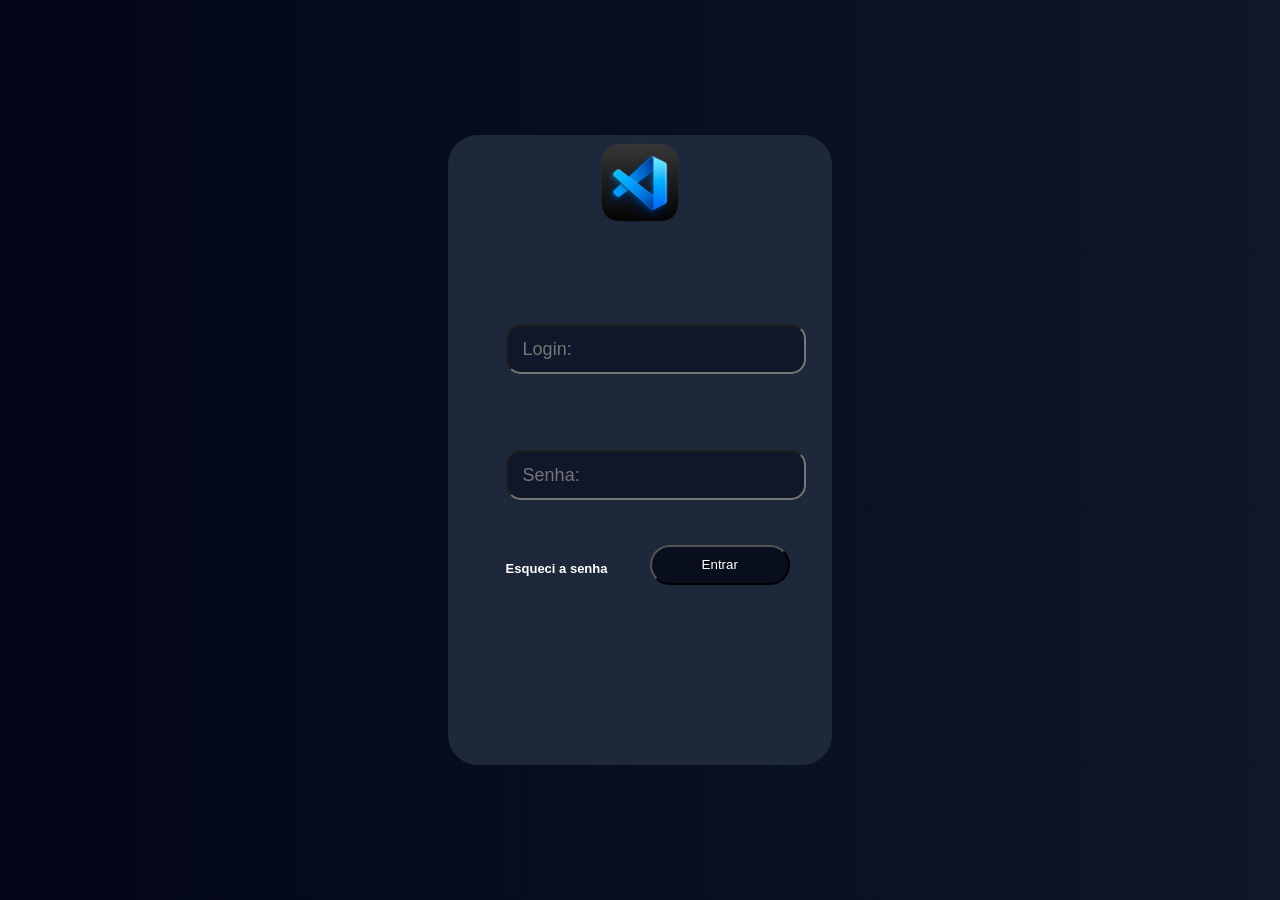
==== login.html @ 2ff33a6e "mudancas" ====
<!DOCTYPE html>
<html>
    <head>
        <title>Login</title>
        <link rel="stylesheet" href="css/estiloGeral.css">
        <meta name="viewport" content="width=device-width, initial-scale = 1.0">
    </head>
    <body>
        <div class="contaier" id="entrarConta">
            <img id="logoLogin"  src="images/nLCcjv7mc0QB5ac_k-SyA5cJJQGXaYALQtGzmLx5ca_qP60s6m-sSAPxBiM9UW1c4PIwEUBtKnqf_dM9PlsSuWfUgTZYXqUnwBrZlGrsfjsPqu0K5GMIEZoCGQ2OUgtpHbR92khCPfIJ6pWam3n4ImF6oS5TelGyiDDm4jwzt4w-removebg-preview.png">
            
            <input type="text" id="loginConta" placeholder="   Login:">
            
            <input type="password" id="senhaConta" placeholder="   Senha:">
            
            <button id="entrar">Entrar</button>

            <h1 id="esqueciSenha">Esqueci a senha</h1>

        </div>
    </body>
</html>
---- css/estiloGeral.css ----
* {
    margin: 0;
    padding: 0;
    box-sizing: border-box;
    font-family: Arial;
}

body {
background:linear-gradient(to right, #020617, #0f172a);

    min-height:100vh;
    scroll-behavior: smooth;
}

header {
    width:90%;
    margin:20px auto;
    background:#0b1120;
    display:flex;
    justify-content:space-between;
    align-items:center;
    padding:20px 40px;
    border-radius:20px;
    border:1px solid rgba(255,255,255,0.1);
    box-shadow:0 0 30px rgba(0,0,0,0.5);
    position: fixed top center;
}

.logo {
    display: flex;
    align-items: center;
    gap: 10px
}

.logo img {
    width: 40px;
}

.logo h1 {
   color:white;
    font-size:30px;
    font-weight:bold;
}

#nav a {
    color:white;
    font-size:24px;
    font-weight:bold;
    margin: 10px; 
}

#nav a:hover{
    color: #3b82f6;
}

#Login {
    width: auto;
    right: 10%;
    border-radius: 10px;
    background-color: #3b82f6;
    cursor: pointer;
    align-items: center;
    display: flex;
}

#Login:hover {
    transition: 0.3s;
    transform: scale(1.1); 
}
#LOGIN {
    font-size: 18px;
    color: black;
}

.Inicio {
    width:90%;
    margin: 80px auto;
    display: flex;
    justify-content: space-between;
    align-items: center;
    gap: 50px;
}

.texto {
    width: 50%;
}

.texto h2{
    font-size: 60px;
    color:white;
    margin-bottom: 20px;
}

.texto p {
    font-size: 20px;
    color: #cbd5e1;
    line-height: 1.6;
    margin-bottom: 30px;
}

.texto button {
     padding:15px 35px;

    border:none;
    border-radius:12px;

    background:#3b82f6;

    color:white;
    font-size:18px;

    cursor:pointer;

    transition: 0.3s;
}

.imagem {
    width:50%;
}

.imagem img{
    width: 100%;
    border: 20px;
    
}

@media (max-width:768px){

    .inicio{
        flex-direction:column;

        text-align:center;
    }

    .texto,
    .imagem{
        width:100%;
    }

    .texto h2{
        font-size:40px;
    }
    
    #html{
        font-size:clamp(35px, 5vw, 70px);
    }
    
    #css {
        font-size:clamp(35px, 5vw, 70px);
    }

    #JS {
        font-size:clamp(35px, 5vw, 70px);
    }
    #prev, #next {
        width: clamp(20px, 5vw, 50px);
        height: clamp(20px, 5vw, 50px);
    }
}

.explicacao {
    width: 90%;
    margin: 100px auto;
    display:flex;
    justify-content: center;
    gap: 30px;
    flex-wrap: wrap;
}

.card{
    width:50%;
    background:rgba(255,255,255,0.05);
    border:1px solid rgba(255,255,255,0.1);
    border-radius:20px;
    padding:30px;
    backdrop-filter:blur(10px);
    transition:0.3s;
    box-shadow:0 0 20px rgba(0,0,0,0.3);
    cursor: pointer;
    display: none;
}

.card.active {
    display: block;
}

#html {
    color:#d1911a;
    font-size:clamp(35px, 5vw, 70px);
    margin-bottom:15px;
    text-align: center;
}

#css {
    color: #3b82f6;
    font-size:clamp(35px, 5vw, 70px);
    line-height: 1.5;
    text-align: center;
}

#JS {
    color: #d5e40a;
    font-size: clamp(24px, 5vw, 70px);
    line-height: 1.5;
    text-align: center;
}
.card p{
    color:#cbd5e1;
    font-size:clamp(12px, 5vw, 32px);
    line-height:1.5;
    text-align: center;
}

.card:hover {
    transition: 0.3s;
    transform: scale(1.1);
}

#prev, #next {
    position: absolute;
    top: 122%;
    transform: translate(-50%);
    width: clamp(20px, 5vw, 50px);
    height: clamp(20px, 5vw, 50px);
    color: #0f172a;
    border: solid 1px #0b1120;
    cursor: pointer;
    z-index: 2;
    border-radius: 50%;
    background-color: #525f7e;
}

#prev {
    left: 5%;
}

#next {
    right: 0%
}

@keyframes toActive {
    from {
        top: 120%;
        opacity: 0;
    }
}

.card.active {
    animation: toActive 0.5s ease-in-out;
}

/* pagina login */


#entrarConta {
    width: 30%;
    height: 70%;
    background-color: #1d283a;
    position: absolute;
    left: 50%;
    top:50%;
    transform: translate(-50%, -50%);
    border-radius: 30px;
    display: flex;
    justify-content: center;
    align-items: center;
}

#logoLogin {
    width: 25%;
    position: absolute;
    top: 0%;
    margin: bottom;
}
#loginConta {
    position: absolute;
    top: 30%;
    left: 15%;
    width: 300px;
    height: 50px;
    border-radius: 15px;
    background-color: #0f172a;
    color: #cbd5e1;
    font-size: 18px;
}

#senhaConta {
    position: absolute;
    top: 50%;
    left: 15%;
    width: 300px;
    height: 50px;
    border-radius: 15px;
    background-color: #0f172a;
    color: #cbd5e1;
    font-size: 18px;
}

#entrar{
    position: absolute;
    top: 65%;
    right: 11%;
    width: 140px;
    height: 40px;
    border-radius: 20px;
    background-color: #080e1b;
    color: white;
}

#esqueciSenha {
    color: white;
    position: absolute;
    bottom: 30%;
    left: 15%;
    font-size: small;
}


@media (max-width:768px){
    
    #entrarConta {
        width: 70%;

    }
    
    
    #loginConta {
        width: clamp(70%, 5vw, 70%);
        left: 50%;
        top: 35%;
        transform: translate(-50%);
    }

    #senhaConta {
        width: clamp(70%, 5vw, 70%);
        left: 50%;
        top: 50%;
        transform: translate(-50%);
    }
}
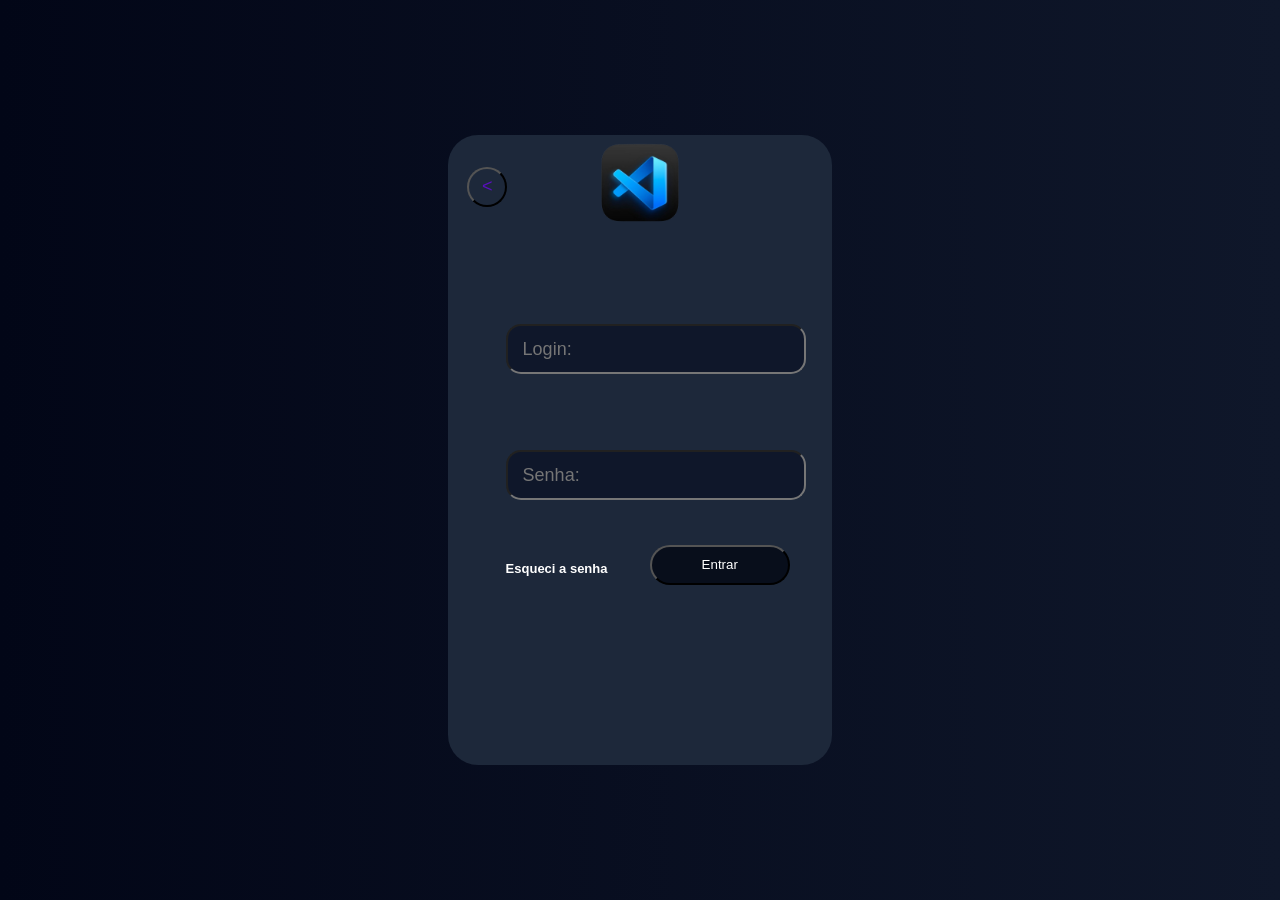
==== commit f8411263: "mudancas" ====
--- a/login.html
+++ b/login.html
@@ -7,6 +7,7 @@
     </head>
     <body>
         <div class="contaier" id="entrarConta">
+            <button id="voltarInicio"><</button>
             <img id="logoLogin"  src="images/nLCcjv7mc0QB5ac_k-SyA5cJJQGXaYALQtGzmLx5ca_qP60s6m-sSAPxBiM9UW1c4PIwEUBtKnqf_dM9PlsSuWfUgTZYXqUnwBrZlGrsfjsPqu0K5GMIEZoCGQ2OUgtpHbR92khCPfIJ6pWam3n4ImF6oS5TelGyiDDm4jwzt4w-removebg-preview.png">
             
             <input type="text" id="loginConta" placeholder="   Login:">
@@ -18,5 +19,6 @@
             <h1 id="esqueciSenha">Esqueci a senha</h1>
 
         </div>
+        <script src="script.js"></script>
     </body>
 </html>
--- a/css/estiloGeral.css
+++ b/css/estiloGeral.css
@@ -156,6 +156,7 @@
         width: clamp(20px, 5vw, 50px);
         height: clamp(20px, 5vw, 50px);
     }
+
 }
 
 .explicacao {
@@ -266,6 +267,20 @@
     align-items: center;
 }
 
+#voltarInicio {
+    position: absolute;
+    top: 5%;
+    left: 5%;
+    width: 40px;
+    height: 40px;
+    border-radius: 50%;
+    font-size: 18px;
+    color: rgb(90, 15, 189);
+    text-align: center;
+    background-color: #1d283a;
+    cursor: pointer;
+}
+
 #logoLogin {
     width: 25%;
     position: absolute;
@@ -337,4 +352,15 @@
         top: 50%;
         transform: translate(-50%);
     }
+
+    #entrar{
+    position: absolute;
+    top: 65%;
+    right: 13%;
+    width: clamp(30%, 5vw, 30%);
+    height: 40px;
+    border-radius: 20px;
+    background-color: #080e1b;
+    color: white;
+    }
 }
